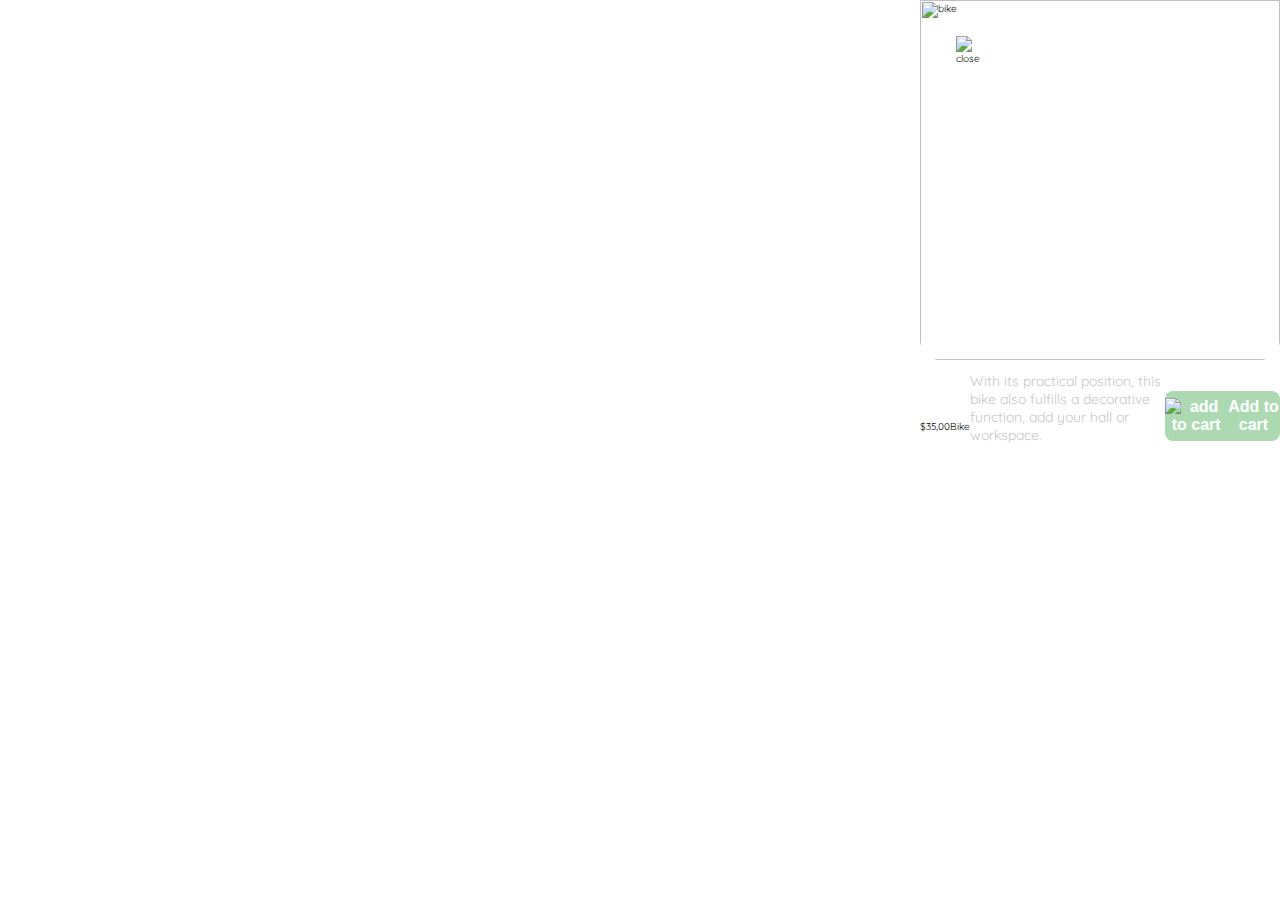
==== html/detallesProducto.html @ ee8f5207 "se agrega ultimas vistas" ====
<html lang="en"> 
  <head> <meta charset="UTF-8">
  <meta name="viewport" content="width=device-width, initial-scale=1.0">
  <link href="../css/style.css" rel="stylesheet" type="text/css">
  <link rel="stylesheet" href="../css/mobile.css" media="(max-width:640px)">
  <link href="https://fonts.googleapis.com/css2?family=Quicksand:wght@300;500;700&display=swap" rel="stylesheet">
  <title>Document</title>
</head>

<body>
  <aside class="product-detail">
    <div class="product-detail-close">
      <img src="./icons/icon_close.png" alt="close">
    </div>
    <img src="https://images.pexels.com/photos/276517/pexels-photo-276517.jpeg?auto=compress&cs=tinysrgb&dpr=2&h=650&w=940" alt="bike">
    <div class="product-info">
      <p>$35,00</p>
      <p>Bike</p>
      <p>With its practical position, this bike also fulfills a decorative function, add your hall or workspace.</p>
      <button class="primary-button add-to-cart-button">
        <img src="./icons/bt_add_to_cart.svg" alt="add to cart">
        Add to cart
      </button>
    </div>
  </aside>
</body>

</html>
---- css/style.css ----
:root {
  --white: #ffffff;
  --black: #000000;
  --very-light-pink: #c7c7c7;
  --text-input-field: #f7f7f7;
  --hospital-green: #acd9b2;
  --sm: 1.4rem;
  --md: 1.6rem;
  --lg: 1.8rem;
}
* {
  margin: 0;
  padding: 0;
  box-sizing: border-box;
}
html{
  font-size: 62.5%;
  font-family: "Quicksand", sans-serif;
}
.login {
  display: grid;
  place-items: center;
  width: 100%;
  height: 100vh;
}
.form-container {
  display: grid;
  grid-template-rows: auto 1fr auto;
  width: 300px;
}
.logo {
  display: none;
  width: 150px;
  margin-bottom: 48px;
  justify-self: center;
}
.title {
  margin-bottom: 12px;
  text-align: center;
  font-size: var(--lg);
}
.title-accound {
  margin-bottom: 20px;
  text-align: start;
  font-size: var(--lg);
}
.subtitle {
  margin-top: 0;
  margin-bottom: 32px;
  text-align: center;
  font-size: var(--md);
  font-weight: 300;
  color: var(--very-light-pink);
}
.form{
  display: flex;
  flex-direction: column;
}
.form a{
  margin-bottom: 54px;
  font-size: var(--sm);
  text-align: center;
  text-decoration: none;
  color: var(--hospital-green);
}
.label{
  margin-bottom: 4px;
  font-size: var(--sm);
  font-weight: bold;
}
.input-container{
  display: flex;
  flex-direction: column;
}
.input{
  height: 30px;
  border: none;
  padding: 6px;
  margin-bottom: 12px;
  font-size: var(--md);
  background-color: var(--text-input-field);
  border-radius: 8px;
}
.input-email{
  margin-bottom: 22px;
}
.input-email,
.input-name,
.input-password{
  margin-bottom: 22px;
}
.primary-button{
  width: 100%;
  height: 50px;
  border: none;
  margin-bottom: 20px;
  font-size: var(--md);
  font-weight: bold;
  background-color: var(--hospital-green);
  border-radius: 8px;
  color: var(--white);
  cursor: pointer;
}
.secundary-button{
  width: 100%;
  height: 50px;
  border: 1px solid var(--hospital-green);
  font-size: var(--md);
  font-weight: bold;
  background-color: var(--white);
  border-radius: 8px;
  color: var(--hospital-green);
  cursor: pointer;
}
.login-button{
  margin-top: 14px;
  margin-bottom: 30px;
}
.section-email{
  display: flex;
  justify-content: center;
}
.email-image{
  display: flex;
  width: 132px;
  height: 132px;
  margin-bottom: 24px;
  justify-content: center;
  align-items: center;
  background-color: var(--text-input-field);
  border-radius: 50%;
}
.email-image img{
  width: 80px;
}
.resend-section{
  display: flex;
  justify-content: center;
}
.resend{
  font-size: var(--sm);
}
.resend span{
  color: var(--very-light-pink);
}
.resend a{
  color: var(--hospital-green);
  text-decoration: none;
}
.value{
  margin: 8px 0 32px 0;
  font-size: var(--md);
  color: var(--very-light-pink);
}
.cards-container{
  display: grid;
  grid-template-columns: repeat(auto-fill, 240px);
  gap: 26px;
  place-content: center;
}
.product-card{
  width: 240px;
}
.product-card img {
  width: 240px;
  height: 240px;
  border-radius: 20px;
  object-fit: cover;
}
.product-card img{
  width: 240px;
  height: 240px;
  border-radius: 20px;
  object-fit: cover;
}
.product-detail {
  width: 360px;
  padding-bottom: 24px;
  position: absolute;
  right: 0;
}
.product-detail-close {
  position: absolute;
  top: 24px;
  left: 24px;
  z-index: 2;width: 14px;
  height: 14px; 
  background: var(--white);
  padding: 12px;
  border-radius: 50%;
}
.product-detail-close:hover {
  cursor: pointer;
}
.product-detail > img:nth-child(2) {
  width: 100%;
  height: 360px;
  object-fit: cover;
  border-radius: 0 0 20px 20px;
}
.product-info {
  display: flex;
  justify-content: space-between;
  align-items: center;
  margin-top: 12px;
}
.product-info figure {
  margin: 0;
}
.product-info figure img {
  width: 35px;
  height: 35px;
}
.product-info div p:nth-child(1) {
  font-weight: bold;
  font-size: var(--md);
  margin-top: 0;
  margin-bottom: 4px;
}
.product-info div p:nth-child(2) {
  font-size: var(--sm);
  margin-top: 0;
  margin-bottom: 0;
  color: var(--very-light-pink);
}
.product-info p:nth-child(3) {
  color: var(--very-light-pink);
  font-size: var(--sm);
  margin-top: 0;
  margin-bottom: 36px;
}
.desktop-menu {
  width: 100px;
  height: auto;
  border: 1px solid var(--very-light-pink);
  padding: 20px 20px 0 20px;
  border-radius: 6px;
}
.desktop-menu ul {
  list-style: none;
  padding: 0;
  margin: 0;
}
.desktop-menu ul li {
  text-align: end;
}
.desktop-menu ul li:nth-child(1),
.desktop-menu ul li:nth-child(2) {
  font-weight: bold;
}
.desktop-menu ul li:last-child {
  padding-top: 20px;
  border-top: 1px solid var(--very-light-pink);
}
.desktop-menu ul li:last-child a {
  color: var(--hospital-green);
  font-size: var(--sm);
}
.desktop-menu ul li a {
  display: inline-block;
  color: var(--black);
  text-decoration: none;
  margin-bottom: 20px;
}
.my-order {
  display: grid;
  place-items: center; 
  width: 100%;
  height: 100vh;
 
}
.my-order-container {
  display: grid;
  grid-template-rows: auto 1fr auto;
  width: 300px;
}
.my-order-content {
  flex-direction: column;
}
.order {
  display: grid;
  gap: 16px;
  grid-template-columns: auto 1fr;
  align-items: center;
  margin-bottom: 24px;
  padding: 0 24px;
  border-radius: 8px;
  background-color: var(--text-input-field);
}
.order p:nth-child(1) {
  display: flex;
  flex-direction: column;
}
.order p span:nth-child(1) {
  font-size: var(--md);
  font-weight: bold;
}
.order p span:nth-child(2) {
  font-size: var(--sm);
  color: var(--very-light-pink);
}
.order p:nth-child(2) {
  text-align: end;
  font-weight: bold;
}
.shopping-cart {
  display: grid;
  gap: 16px;
  grid-template-columns: auto 1fr auto auto;
  margin-bottom: 24px;
  align-items: center;
}
.shopping-cart figure {
  margin: 0;
}
.shopping-cart figure img {
  width: 70px;
  height: 70px;
  border-radius: 20px;
  object-fit: cover;
}
.shopping-cart p:nth-child(2) {
  color: var(--very-light-pink);
}
.shopping-cart p:nth-child(3) {
  font-size: var(--md);
  font-weight: bold;
}
nav {
  display: flex;
  justify-content: space-between;
  padding: 0 24px;
  border-bottom: 1px solid var(--very-light-pink);
}
.menu {
  display: none;
}
.logo {
  width: 100px;
}
.navbar-left ul,
.navbar-right ul {
  display: flex;
  height: 60px;
  list-style: none;
  padding: 0;
  margin: 0;
  align-items: center;
}
.navbar-left {
  display: flex;
}
.navbar-left ul {
  margin-left: 12px;
}
.navbar-left ul li a,
.navbar-right ul li a {
  border: 1px solid var(--white);
  padding: 8px;
  text-decoration: none;
  color: var(--very-light-pink);
  border-radius: 8px;
}
.navbar-left ul li a:hover,
.navbar-right ul li a:hover {
  border: 1px solid var(--hospital-green);
  color: var(--hospital-green);
}
.navbar-email {
  color: var(--very-light-pink);
  font-size: var(--sm);
  margin-right: 12px;
}
.navbar-shopping-cart {
  position: relative;
}
.navbar-shopping-cart div {
  display: flex;
  position: absolute;
  top: -6px;
  right: -3px;
  width: 16px;
  height: 16px;
  align-items: center;
  font-size: var(--sm);
  font-weight: bold;
  justify-content: center;
  background-color: var(--hospital-green);
  border-radius: 50%;
}
.add-to-cart-button {
  display: flex;
  align-items: center;
  justify-content: center;
}
.order {
  display: grid;
  gap: 16px;
  grid-template-columns: auto 1fr;
  margin-bottom: 24px;
  padding: 0 24px;
  align-items: center;
  background-color: var(--text-input-field);
  border-radius: 8px;
}
.order p:nth-child(1) {
  display: flex;
  flex-direction: column;
}
.order p span:nth-child(1) {
  font-size: var(--md);
  font-weight: bold;
}
.order p:nth-child(2) {
  text-align: end;
  font-weight: bold;
}
.title-container {
  display: flex;
}
.title-container img {
  transform: rotate(180deg);
  margin-right: 14px;
}
---- css/mobile.css ----
.logo{
  display: block;
}
.secundary-button{
  position: absolute;
  width: 300px;
  margin-bottom: 20px;
  bottom: 0;
}
.form-container{
  height: 100%;
}
.form{
  height: 100%;
  justify-content: space-between;
}
.categories{
  text-transform: uppercase;
}
.cards-container {
  grid-template-columns: repeat(auto-fill, 140px);
}
.product-card {
  width: 140px;
}
.product-card img {
  width: 140px;
  height: 140px;
}
.mobile-menu {
  padding: 24px;
}
.mobile-menu a {
  text-decoration: none;
  color: var(--black);
  font-weight: bold;
  font-size: var(--sm);
}
.mobile-menu ul {
  padding: 0;
  margin: 24px 0 0;
  list-style: none;
}
.mobile-menu ul:nth-child(1) {
  border-bottom: 1px solid var(--very-light-pink);
}
.mobile-menu ul li {
  margin-bottom: 24px;
}
.mobile-menu .email {
  font-size: var(--sm);
  font-weight: 300;
}
.mobile-menu .sign-out {
  font-size: var(--sm);
  color: var(--hospital-green)
}
.menu {
  display: block;
}
.navbar-left ul {
  display: none;
}
.navbar-email {
  display: none;
}
.product-detail {
  width: 100%;
}
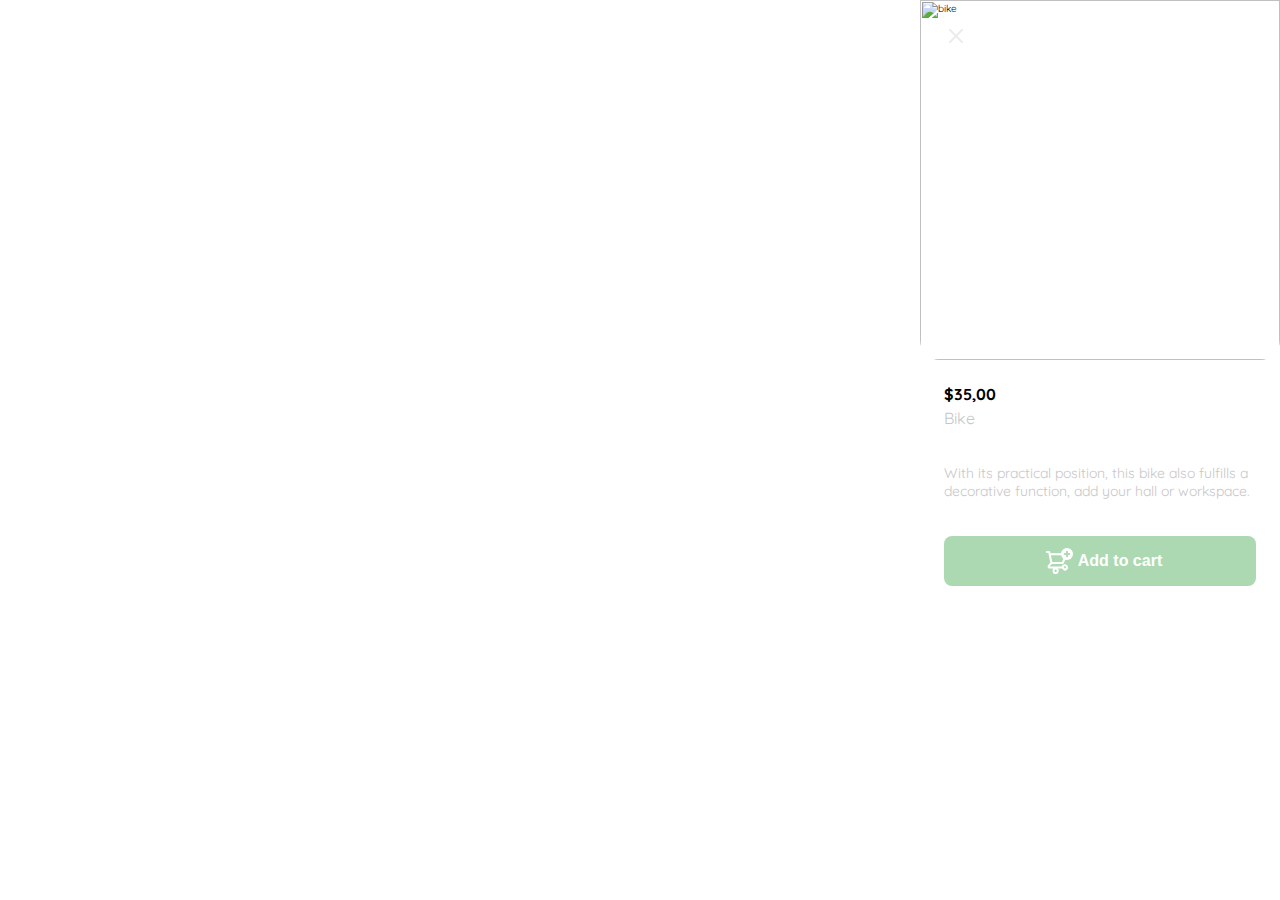
==== commit 7a3f28a8: "se agrega ultimos detalles" ====
--- a/html/detallesProducto.html
+++ b/html/detallesProducto.html
@@ -10,15 +10,15 @@
 <body>
   <aside class="product-detail">
     <div class="product-detail-close">
-      <img src="./icons/icon_close.png" alt="close">
+      <img src="../assets/iconos/icon_close.png" alt="close">
     </div>
     <img src="https://images.pexels.com/photos/276517/pexels-photo-276517.jpeg?auto=compress&cs=tinysrgb&dpr=2&h=650&w=940" alt="bike">
-    <div class="product-info">
+    <div class="product-info-detallesProducto">
       <p>$35,00</p>
       <p>Bike</p>
       <p>With its practical position, this bike also fulfills a decorative function, add your hall or workspace.</p>
       <button class="primary-button add-to-cart-button">
-        <img src="./icons/bt_add_to_cart.svg" alt="add to cart">
+        <img src="../assets/iconos/bt_add_to_cart.svg" alt="add to cart">
         Add to cart
       </button>
     </div>
--- a/css/style.css
+++ b/css/style.css
@@ -32,12 +32,16 @@
   display: none;
   width: 150px;
   margin-bottom: 48px;
-  justify-self: center;
+  justify-self: center
+  ;
 }
 .title {
   margin-bottom: 12px;
   text-align: center;
   font-size: var(--lg);
+}
+.title-myOrdes{
+  margin-bottom: 40px;
 }
 .title-accound {
   margin-bottom: 20px;
@@ -180,6 +184,9 @@
   right: 0;
 }
 .product-detail-close {
+  display: flex;
+  align-items: center;
+  justify-content: center;
   position: absolute;
   top: 24px;
   left: 24px;
@@ -229,6 +236,27 @@
   margin-top: 0;
   margin-bottom: 36px;
 }
+.product-info-detallesProducto{
+  margin: 24px 24px 0 24px;
+}
+.product-info-detallesProducto p:nth-child(1) {
+  font-weight: bold;
+  font-size: var(--md);
+  margin-top: 0;
+  margin-bottom: 4px;
+}
+.product-info-detallesProducto p:nth-child(2) {
+  color: var(--very-light-pink);
+  font-size: var(--md);
+  margin-top: 0;
+  margin-bottom: 36px;
+}
+.product-info-detallesProducto p:nth-child(3) {
+  color: var(--very-light-pink);
+  font-size: var(--sm);
+  margin-top: 0;
+  margin-bottom: 36px;
+}
 .desktop-menu {
   width: 100px;
   height: auto;
@@ -277,31 +305,12 @@
 .my-order-content {
   flex-direction: column;
 }
-.order {
-  display: grid;
+.order-myOrdes{
+  display: grid;
+  grid-template-columns: auto 1fr auto;
   gap: 16px;
-  grid-template-columns: auto 1fr;
-  align-items: center;
-  margin-bottom: 24px;
-  padding: 0 24px;
-  border-radius: 8px;
-  background-color: var(--text-input-field);
-}
-.order p:nth-child(1) {
-  display: flex;
-  flex-direction: column;
-}
-.order p span:nth-child(1) {
-  font-size: var(--md);
-  font-weight: bold;
-}
-.order p span:nth-child(2) {
-  font-size: var(--sm);
-  color: var(--very-light-pink);
-}
-.order p:nth-child(2) {
-  text-align: end;
-  font-weight: bold;
+  align-items: center;
+  margin-bottom: 50px;
 }
 .shopping-cart {
   display: grid;
@@ -411,8 +420,29 @@
   font-size: var(--md);
   font-weight: bold;
 }
+.order p span:nth-child(2) {
+  font-size: var(--sm);
+  color: var(--very-light-pink);
+}
 .order p:nth-child(2) {
   text-align: end;
+  font-weight: bold;
+}
+.order-myOrdes p:nth-child(1) {
+  display: flex;
+  flex-direction: column;
+}
+.order-myOrdes p span:nth-child(1) {
+  font-size: var(--md);
+  font-weight: bold;
+}
+.order-myOrdes p span:nth-child(2) {
+  font-size: var(--sm);
+  color: var(--very-light-pink);
+}
+.order-myOrdes p:nth-child(2) {
+  text-align: end;
+  font-size: var(--md);
   font-weight: bold;
 }
 .title-container {
